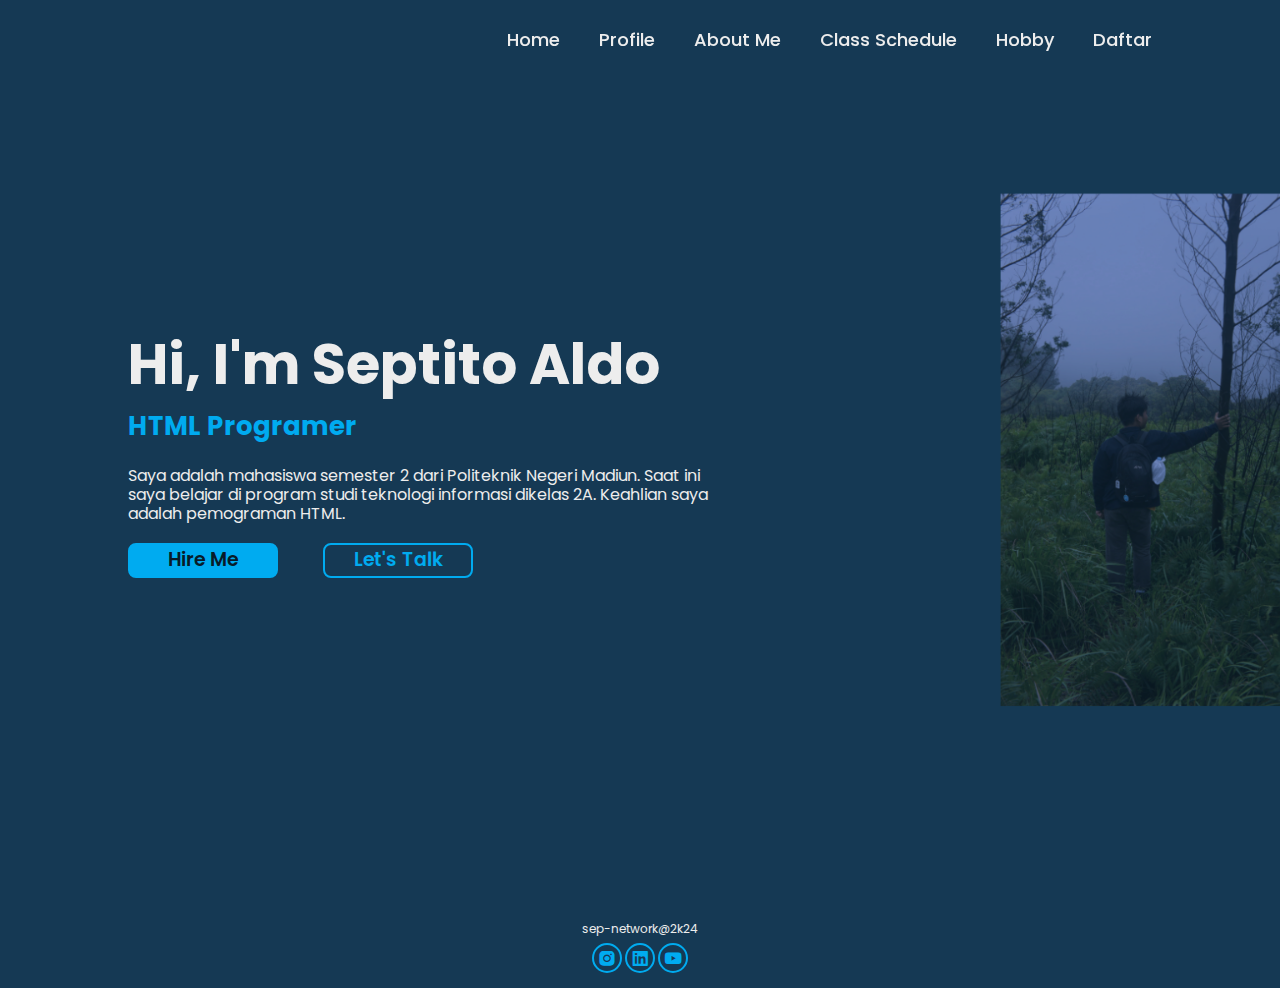
==== index.html @ 5c66a575 "First commit" ====
<!DOCTYPE html>
<html lang="en">
<head>
    <meta charset="UTF-8">
    <meta name="viewport" content="width=device-width, initial-scale=1.0">
    <meta http-equiv="X-UA-Compatible" content="ie=edge">
    <title>Sep-Network</title>
    <link href='https://unpkg.com/boxicons@2.1.4/css/boxicons.min.css' rel='stylesheet'>
    <link rel="stylesheet" href="/css/style.css">
    <link rel="icon" href="img/icon.png">   
</head>
<body>
    <header class="header">
        <a href="#" class="logo">Sep-Network</a>

        <nav class="navbar">
            <a href="index.html" class="active">Home</a>
            <a href="profil.html">Profile</a>
            <a href="about.html">About Me</a>
            <a href="class-schedule.html">Class Schedule</a>
            <a href="hobi.html">Hobby</a>
            <a href="daftar.html">Daftar</a>
        </nav>
    </header>

    <section class="home">
        <div class="home-content">
            <h1>Hi, I'm Septito Aldo</h1>
            <h3>HTML   Programer</h3>
            <p>Saya adalah mahasiswa semester 2 dari Politeknik Negeri Madiun.
                Saat ini saya belajar di program studi teknologi informasi dikelas 2A.
                Keahlian saya adalah pemograman HTML.
            </p>
                <div class="btn-box">
                    <a href="#">Hire Me</a>
                    <a href="#">Let's Talk</a>
                </div>
        </div>
        
        <span class="home-imgHover"></span>
    </section>

    <footer class="footer">
        <div>
            <p>sep-network@2k24</p>
            <div class="f-btn"> 
                <a href="https://www.instagram.com/septitoo" target="_blank"><i class='bx bxl-instagram-alt'></i></a>
                <a href="https://www.linkedin.com/in/septitoo/" target="_blank"><i class='bx bxl-linkedin-square' ></i></a>
                <a href="https://youtube.com/@ryukxsep" target="_blank"><i class='bx bxl-youtube'></i></a>
            </div>            
    </footer>
</body>
</html>
---- css/style.css ----
@import url('https://fonts.googleapis.com/css2?family=Poppins:ital,wght@0,100;0,200;0,300;0,400;0,500;0,600;0,700;0,800;0,900;1,100;1,200;1,300;1,400;1,500;1,600;1,700;1,800;1,900&display=swap');

* {
    margin: 0;
    padding: 0;
    box-sizing: border-box;
    font-family: "Poppins", sans-serif;
}

body {
    color: #ededed;
    background: #153954;
}

.header {
    position: fixed;
    top: 0;
    left: 0;
    width: 100%;
    padding: 20px 10%;
    background: transparent;
    display: flex;
    justify-content: space-between;
    align-items: center;
    z-index: 100;
}

.logo  {
    position: relative;
    font-size: 25px;
    color: #ededed;
    text-decoration: none;
    font-weight: 600;
}

.logo::before {
    content: '';
    position: absolute;
    top: 0;
    right: 0;
    width: 100%;
    height: 100%;
    background: #153954;
    animation: showRight 1s ease forwards;
    animation-delay: 0.4s;
}

.navbar a {
    font-size: 18px;
    color: #ededed;
    text-decoration: none;
    font-weight: 500;
    margin-left: 35px;
    transition: 3s;
}

.navbar a:hover,
.navbar a:active {
    color: #00abf0;
}


/* home */
.home {
    height: 100vh;
    background: url(/img/bg3.png) no-repeat;
    background-size: cover;
    background-position: center;
    display: flex;
    align-items: center;
    padding: 0 10%;
}

.home-content {
    max-width: 600px;
}

.home-content h1 {
    font-size: 56px;
    font-weight: 700;
}


.home-content h3 {
    font-size: 26px;
    font-weight: 700;
    color: #00abf0;
    margin-bottom: 20px;
}


.home-content p {
    font-size: 16px;
    margin: 20px o 40px;
    line-height: 1.2;
    margin-top: 5px;
}


/* btn-home */
.home-content .btn-box {
    display: flex;
    justify-content: space-between;
    width: 345px;
    height: 35px;
    margin-top: 20px;
}

.btn-box a {
    position: relative;
    justify-content: center;
    justify-items: center;
    display: inline-flex;
    width: 150px;
    height: 100%;
    background-color: #00abf0;
    border: 2px solid #00abf0;
    border-radius: 8px;
    font-size: 19px;
    color: #081b29;
    text-decoration: none;
    font-weight: 600;
    font-weight: 1px;
    z-index: 1;
    overflow: hidden;
    transition: .5s;
}

.btn-box a:hover {
    color: #00abf0;
}

.btn-box a:nth-child(2) {
    background: transparent;
    color: #00abf0;
}

.btn-box a:nth-child(2):hover {
    color: #081b29;
}

.btn-box a:nth-child(2)::before {
    background: #00abf0;
}

.btn-box a:before {
    content: '';
    position: absolute;
    top: 0;
    left: 0;
    width: 0;
    height: 100%;
    background: #081b29;
    z-index: -1;
    transition: .5s;
}

.btn-box a:hover:before {
    width: 100%;
}


/* hover untuk efek gambar bg untuk home */
.home-imgHover {
    position: absolute;
    top: 0;
    right: 30px;
    width: 500px;
    height: 100%;
    background: transparent;
    transition: 3s;
}

.home-imgHover:hover {
    background: #153954;
    opacity: .8;
}




/* untuk profile */

.profile {
    padding: 70px 10% 50px;
    text-align: center;
    margin-top: 20px;
}

.profile-card {
    display: flex;
    align-items: center;
    max-width: 700px;
    margin: 0 auto;
    background-color: #143e5f;
    border-radius: 8px;
    box-shadow: 0 4px 8px rgba(0, 0, 0, 0.5);
}

.profile-img {
    flex: 1;
}

.profile-img img {
    width: 200px;
    height: 200px;
    border-radius: 50%;
    margin: 20px;
}

.profile-info {
    flex: 3;
    text-align: left;
    padding: 20px;
}

.profile-info table {
    width: 100%;
    border-collapse: collapse;
    margin-top: 20px;
}

.profile-info td {
    padding: 8px 0;
}

.profile-info td:first-child {
    font-weight: bold;
    width: 30%;
}

.profile-info td:last-child {
    width: 70%;
}


/* untuk about */

.about {
    padding: 50px 10%;
    margin-top: 40px; 
}

.card h1 {
    font-size: 36px;
    color: #ededed;
    margin-bottom: 20px;
    
}

.about p {
    font-size: 18px;
    color: #ededed;
    line-height: 1.6;
    margin-bottom: 30px;
    text-align: justify;
}

.card {
    background-color: #143e5f;
    border-radius: 8px;
    box-shadow: 0 4px 8px rgba(0, 0, 0, 0.5);
    padding: 20px;
    max-width: 700px;
    margin: 0 auto;
}

.card p {
    font-size: 16px;
    color: #ededed;
    margin-bottom: 20px;
}

/* untuk jadwal mumet */

.jadwal {
    position: relative;
    max-width: 1020px;
    margin: 100px auto;
}

.jadwal h1 {
    font-size: 24px; 
    margin-bottom: 50px; 
    color: #ededed; 
}
.container-jadwal {
    padding: 10px 50px;
    position: relative;
    width: 50%;
    animation: movedown 1s linear forwards;
    opacity: 0;
}

@keyframes movedown {
    0%{
        opacity: 0;
        transform: translateY(-30px);
    }
    100%{
        opacity: 1;
        transform: translateY(0px);
    }
}

.container-jadwal:nth-child(1) {
    animation-delay: 0s;
}

.container-jadwal:nth-child(2) {
    animation-delay: 1s;
}

.container-jadwal:nth-child(3) {
    animation-delay: 2s;
}

.container-jadwal:nth-child(4) {
    animation-delay: 3s;
}

.container-jadwal:nth-child(5) {
    animation-delay: 4s;
}

.text-box {
    padding: 20px 30px;
    color: #081b29;
    background: #ededed;
    position: relative;
    border-radius: 6px;
    font-size: 15px;  
    display: flex;
    flex-direction: column;
}

.kiri {
    left: 0;
}

.kanan {
    left: 50%;
}

.s-icon {
    position: absolute;
    display: inline-flex;
    justify-content: center;
    align-items: center;
    background-color: #081b29;
    width: 30px;
    height: 30px;
    border-radius: 50%;
    right: -15px;
    top: 32px;
    z-index: 10;
}

.kanan .s-icon {
    left: -15px;
}

.jadwal::after {
    content: '';
    position: absolute;
    width: 6px;
    height: 100%;
    background: #ededed;
    top: 0;
    left: 50%;
    margin-left: -3px;
    z-index: -1;
    animation: moveline 6s linear forwards;
}

@keyframes moveline {
    0%{
        height: 0;
    }
    100%{
        height: 100%;
    }
}

.text-box h2 {
    font-weight: 600;
}

.text-box h3 {
    margin-top: 0; 
}

.text-box small {
    display: inline-block;
    align-items: center; 
    margin-bottom: 10px; 
}

.text-box small i {
    margin-right: 5px; 
}

.panah-kiri {
    height: 0;
    width: 0;
    position: absolute;
    top: 22px;
    z-index: 1;
    border-top: 15px solid transparent;
    border-bottom: 15px solid transparent;
    border-left: 15px solid #ededed;
    right: -15px;
}

.panah-kanan {
    height: 0;
    width: 0;
    position: absolute;
    top: 22px;
    z-index: 1;
    border-top: 15px solid transparent;
    border-bottom: 15px solid transparent;
    border-right: 15px solid #ededed;
    left: -15px;
}

@media screen and (max-width: 600px) {
    .jadwal {
        margin: 50px auto;
    }
    .jadwal::after {
        left: 31px;
    }
    .container-jadwal {
        width: 100%;
        padding-left: 50px;
        padding-right: 25px;
    }
    .text-box {
        font-size: 12px;
    }
    .text-box small {
        margin-bottom: 10px;
    }
    .kanan, .kiri {
        left: 0;
    }
    .s-icon {
        right: auto;
        left: 15px; 
        top: 32px; 
    }
    
    .container-jadwal .kiri .s-icon {
        right: auto; 
        left: -15px; 
        top: 32px; 
    }

    .panah-kanan, .panah-kiri {
        border-right: 15px solid #ededed;
        border-left: 0;
        left: 15px;
    }
}





/* footer btn sosmed */
.f-btn {
    position: relative;
    top: 5px;
}

.f-btn a {
    display: inline-flex;
    justify-content: center;
    align-items: center;
    width: 30px;
    height: 30px;
    background: transparent;
    border: 2px solid #00abf0;
    border-radius: 50%;
    font-size: 20px;
    color: #00abf0;
    text-decoration: none;
    z-index: 1;
    overflow: hidden;
    transition: .5s;
}

.f-btn a:hover {
    color: #153954;
}

.f-btn a::before {
    content: '';
    position: absolute;
    top: 0;
    left: 0;
    width: 0;
    height: 100%;
    background: #00abf0;
    z-index: -1;
    transition: .5s;
}

.f-btn a:hover:before {
    width: 100%;
}

.footer {
    background-color: #153954 ;
    color: #ededed;
    padding: 20px 10%;
    text-align: center;
}

.footer div {
    font-size: 12px;
}

/* untuk efek logo */
@keyframes showRight {
    0% {
        width: 100%; 
    }
    100% {
        width: 0; 
    }
}
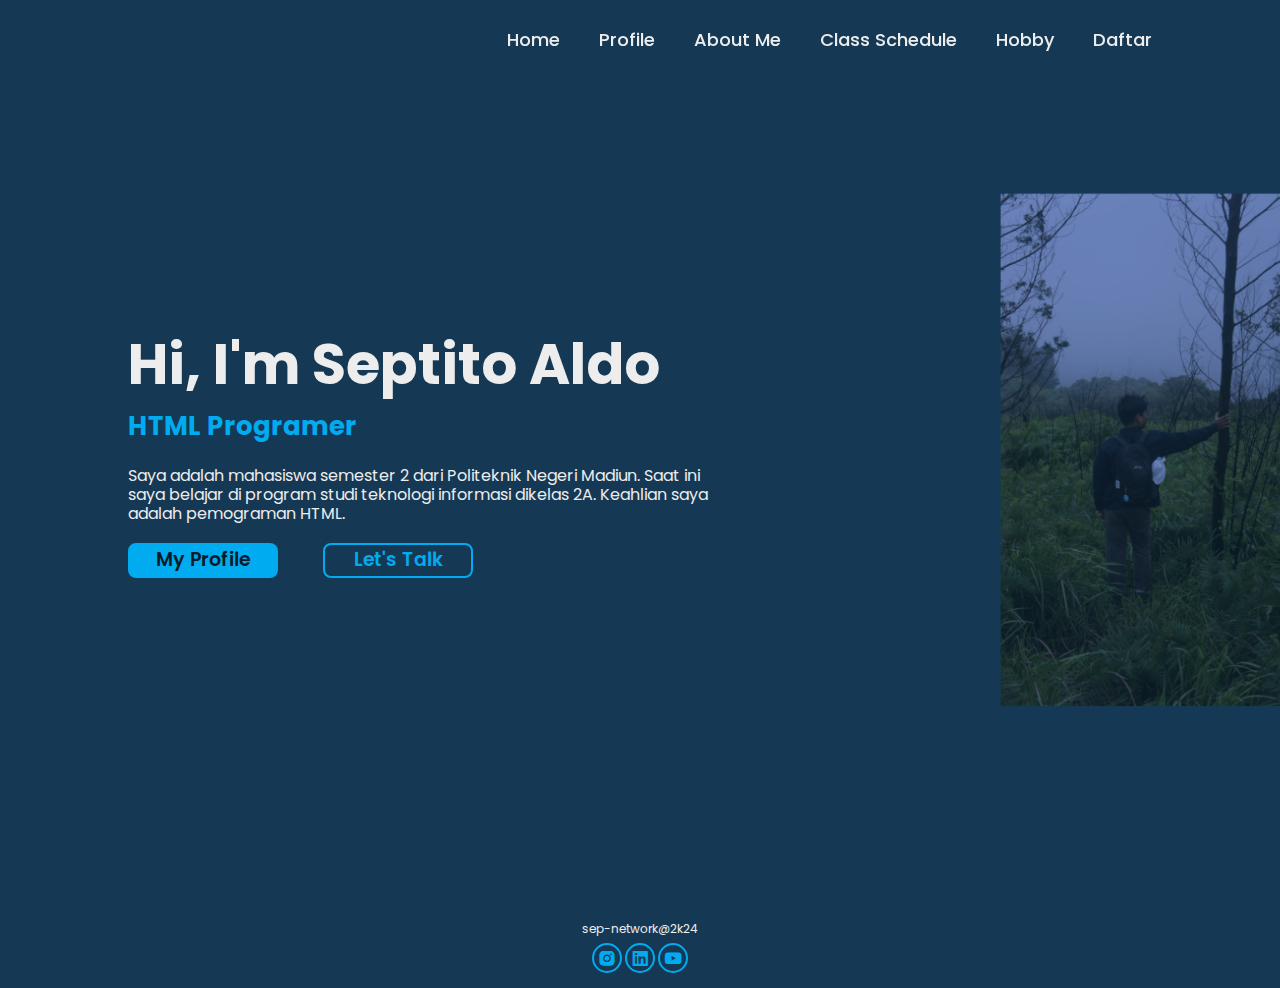
==== commit 110d3b97: "Third Commit" ====
--- a/index.html
+++ b/index.html
@@ -7,6 +7,7 @@
     <title>Sep-Network</title>
     <link href='https://unpkg.com/boxicons@2.1.4/css/boxicons.min.css' rel='stylesheet'>
     <link rel="stylesheet" href="/css/style.css">
+    <link rel="stylesheet" href="/css/home.css">
     <link rel="icon" href="img/icon.png">   
 </head>
 <body>
@@ -32,8 +33,8 @@
                 Keahlian saya adalah pemograman HTML.
             </p>
                 <div class="btn-box">
-                    <a href="#">Hire Me</a>
-                    <a href="#">Let's Talk</a>
+                    <a href="/profil.html">My Profile</a>
+                    <a href="https://wa.me/+6289539702956?text=Hii%20" target="_blank">Let's Talk</a>
                 </div>
         </div>
         
--- a/css/style.css
+++ b/css/style.css
@@ -58,415 +58,6 @@
 .navbar a:active {
     color: #00abf0;
 }
-
-
-/* home */
-.home {
-    height: 100vh;
-    background: url(/img/bg3.png) no-repeat;
-    background-size: cover;
-    background-position: center;
-    display: flex;
-    align-items: center;
-    padding: 0 10%;
-}
-
-.home-content {
-    max-width: 600px;
-}
-
-.home-content h1 {
-    font-size: 56px;
-    font-weight: 700;
-}
-
-
-.home-content h3 {
-    font-size: 26px;
-    font-weight: 700;
-    color: #00abf0;
-    margin-bottom: 20px;
-}
-
-
-.home-content p {
-    font-size: 16px;
-    margin: 20px o 40px;
-    line-height: 1.2;
-    margin-top: 5px;
-}
-
-
-/* btn-home */
-.home-content .btn-box {
-    display: flex;
-    justify-content: space-between;
-    width: 345px;
-    height: 35px;
-    margin-top: 20px;
-}
-
-.btn-box a {
-    position: relative;
-    justify-content: center;
-    justify-items: center;
-    display: inline-flex;
-    width: 150px;
-    height: 100%;
-    background-color: #00abf0;
-    border: 2px solid #00abf0;
-    border-radius: 8px;
-    font-size: 19px;
-    color: #081b29;
-    text-decoration: none;
-    font-weight: 600;
-    font-weight: 1px;
-    z-index: 1;
-    overflow: hidden;
-    transition: .5s;
-}
-
-.btn-box a:hover {
-    color: #00abf0;
-}
-
-.btn-box a:nth-child(2) {
-    background: transparent;
-    color: #00abf0;
-}
-
-.btn-box a:nth-child(2):hover {
-    color: #081b29;
-}
-
-.btn-box a:nth-child(2)::before {
-    background: #00abf0;
-}
-
-.btn-box a:before {
-    content: '';
-    position: absolute;
-    top: 0;
-    left: 0;
-    width: 0;
-    height: 100%;
-    background: #081b29;
-    z-index: -1;
-    transition: .5s;
-}
-
-.btn-box a:hover:before {
-    width: 100%;
-}
-
-
-/* hover untuk efek gambar bg untuk home */
-.home-imgHover {
-    position: absolute;
-    top: 0;
-    right: 30px;
-    width: 500px;
-    height: 100%;
-    background: transparent;
-    transition: 3s;
-}
-
-.home-imgHover:hover {
-    background: #153954;
-    opacity: .8;
-}
-
-
-
-
-/* untuk profile */
-
-.profile {
-    padding: 70px 10% 50px;
-    text-align: center;
-    margin-top: 20px;
-}
-
-.profile-card {
-    display: flex;
-    align-items: center;
-    max-width: 700px;
-    margin: 0 auto;
-    background-color: #143e5f;
-    border-radius: 8px;
-    box-shadow: 0 4px 8px rgba(0, 0, 0, 0.5);
-}
-
-.profile-img {
-    flex: 1;
-}
-
-.profile-img img {
-    width: 200px;
-    height: 200px;
-    border-radius: 50%;
-    margin: 20px;
-}
-
-.profile-info {
-    flex: 3;
-    text-align: left;
-    padding: 20px;
-}
-
-.profile-info table {
-    width: 100%;
-    border-collapse: collapse;
-    margin-top: 20px;
-}
-
-.profile-info td {
-    padding: 8px 0;
-}
-
-.profile-info td:first-child {
-    font-weight: bold;
-    width: 30%;
-}
-
-.profile-info td:last-child {
-    width: 70%;
-}
-
-
-/* untuk about */
-
-.about {
-    padding: 50px 10%;
-    margin-top: 40px; 
-}
-
-.card h1 {
-    font-size: 36px;
-    color: #ededed;
-    margin-bottom: 20px;
-    
-}
-
-.about p {
-    font-size: 18px;
-    color: #ededed;
-    line-height: 1.6;
-    margin-bottom: 30px;
-    text-align: justify;
-}
-
-.card {
-    background-color: #143e5f;
-    border-radius: 8px;
-    box-shadow: 0 4px 8px rgba(0, 0, 0, 0.5);
-    padding: 20px;
-    max-width: 700px;
-    margin: 0 auto;
-}
-
-.card p {
-    font-size: 16px;
-    color: #ededed;
-    margin-bottom: 20px;
-}
-
-/* untuk jadwal mumet */
-
-.jadwal {
-    position: relative;
-    max-width: 1020px;
-    margin: 100px auto;
-}
-
-.jadwal h1 {
-    font-size: 24px; 
-    margin-bottom: 50px; 
-    color: #ededed; 
-}
-.container-jadwal {
-    padding: 10px 50px;
-    position: relative;
-    width: 50%;
-    animation: movedown 1s linear forwards;
-    opacity: 0;
-}
-
-@keyframes movedown {
-    0%{
-        opacity: 0;
-        transform: translateY(-30px);
-    }
-    100%{
-        opacity: 1;
-        transform: translateY(0px);
-    }
-}
-
-.container-jadwal:nth-child(1) {
-    animation-delay: 0s;
-}
-
-.container-jadwal:nth-child(2) {
-    animation-delay: 1s;
-}
-
-.container-jadwal:nth-child(3) {
-    animation-delay: 2s;
-}
-
-.container-jadwal:nth-child(4) {
-    animation-delay: 3s;
-}
-
-.container-jadwal:nth-child(5) {
-    animation-delay: 4s;
-}
-
-.text-box {
-    padding: 20px 30px;
-    color: #081b29;
-    background: #ededed;
-    position: relative;
-    border-radius: 6px;
-    font-size: 15px;  
-    display: flex;
-    flex-direction: column;
-}
-
-.kiri {
-    left: 0;
-}
-
-.kanan {
-    left: 50%;
-}
-
-.s-icon {
-    position: absolute;
-    display: inline-flex;
-    justify-content: center;
-    align-items: center;
-    background-color: #081b29;
-    width: 30px;
-    height: 30px;
-    border-radius: 50%;
-    right: -15px;
-    top: 32px;
-    z-index: 10;
-}
-
-.kanan .s-icon {
-    left: -15px;
-}
-
-.jadwal::after {
-    content: '';
-    position: absolute;
-    width: 6px;
-    height: 100%;
-    background: #ededed;
-    top: 0;
-    left: 50%;
-    margin-left: -3px;
-    z-index: -1;
-    animation: moveline 6s linear forwards;
-}
-
-@keyframes moveline {
-    0%{
-        height: 0;
-    }
-    100%{
-        height: 100%;
-    }
-}
-
-.text-box h2 {
-    font-weight: 600;
-}
-
-.text-box h3 {
-    margin-top: 0; 
-}
-
-.text-box small {
-    display: inline-block;
-    align-items: center; 
-    margin-bottom: 10px; 
-}
-
-.text-box small i {
-    margin-right: 5px; 
-}
-
-.panah-kiri {
-    height: 0;
-    width: 0;
-    position: absolute;
-    top: 22px;
-    z-index: 1;
-    border-top: 15px solid transparent;
-    border-bottom: 15px solid transparent;
-    border-left: 15px solid #ededed;
-    right: -15px;
-}
-
-.panah-kanan {
-    height: 0;
-    width: 0;
-    position: absolute;
-    top: 22px;
-    z-index: 1;
-    border-top: 15px solid transparent;
-    border-bottom: 15px solid transparent;
-    border-right: 15px solid #ededed;
-    left: -15px;
-}
-
-@media screen and (max-width: 600px) {
-    .jadwal {
-        margin: 50px auto;
-    }
-    .jadwal::after {
-        left: 31px;
-    }
-    .container-jadwal {
-        width: 100%;
-        padding-left: 50px;
-        padding-right: 25px;
-    }
-    .text-box {
-        font-size: 12px;
-    }
-    .text-box small {
-        margin-bottom: 10px;
-    }
-    .kanan, .kiri {
-        left: 0;
-    }
-    .s-icon {
-        right: auto;
-        left: 15px; 
-        top: 32px; 
-    }
-    
-    .container-jadwal .kiri .s-icon {
-        right: auto; 
-        left: -15px; 
-        top: 32px; 
-    }
-
-    .panah-kanan, .panah-kiri {
-        border-right: 15px solid #ededed;
-        border-left: 0;
-        left: 15px;
-    }
-}
-
-
-
-
 
 /* footer btn sosmed */
 .f-btn {
--- a/css/home.css
+++ b/css/home.css
@@ -0,0 +1,115 @@
+/* home */
+.home {
+    height: 100vh;
+    background: url(/img/bg3.png) no-repeat;
+    background-size: cover;
+    background-position: center;
+    display: flex;
+    align-items: center;
+    padding: 0 10%;
+}
+
+.home-content {
+    max-width: 600px;
+}
+
+.home-content h1 {
+    font-size: 56px;
+    font-weight: 700;
+}
+
+
+.home-content h3 {
+    font-size: 26px;
+    font-weight: 700;
+    color: #00abf0;
+    margin-bottom: 20px;
+}
+
+
+.home-content p {
+    font-size: 16px;
+    margin: 20px o 40px;
+    line-height: 1.2;
+    margin-top: 5px;
+}
+
+
+/* btn-home */
+.home-content .btn-box {
+    display: flex;
+    justify-content: space-between;
+    width: 345px;
+    height: 35px;
+    margin-top: 20px;
+}
+
+.btn-box a {
+    position: relative;
+    justify-content: center;
+    justify-items: center;
+    display: inline-flex;
+    width: 150px;
+    height: 100%;
+    background-color: #00abf0;
+    border: 2px solid #00abf0;
+    border-radius: 8px;
+    font-size: 19px;
+    color: #081b29;
+    text-decoration: none;
+    font-weight: 600;
+    font-weight: 1px;
+    z-index: 1;
+    overflow: hidden;
+    transition: .5s;
+}
+
+.btn-box a:hover {
+    color: #00abf0;
+}
+
+.btn-box a:nth-child(2) {
+    background: transparent;
+    color: #00abf0;
+}
+
+.btn-box a:nth-child(2):hover {
+    color: #081b29;
+}
+
+.btn-box a:nth-child(2)::before {
+    background: #00abf0;
+}
+
+.btn-box a:before {
+    content: '';
+    position: absolute;
+    top: 0;
+    left: 0;
+    width: 0;
+    height: 100%;
+    background: #081b29;
+    z-index: -1;
+    transition: .5s;
+}
+
+.btn-box a:hover:before {
+    width: 100%;
+}
+
+
+/* hover untuk efek gambar bg untuk home */
+.home-imgHover {
+    position: absolute;
+    top: 0;
+    right: 30px;
+    width: 500px;
+    height: 100%;
+    background: transparent;
+    transition: 3s;
+}
+
+.home-imgHover:hover {
+    background: #153954;
+    opacity: .8;
+}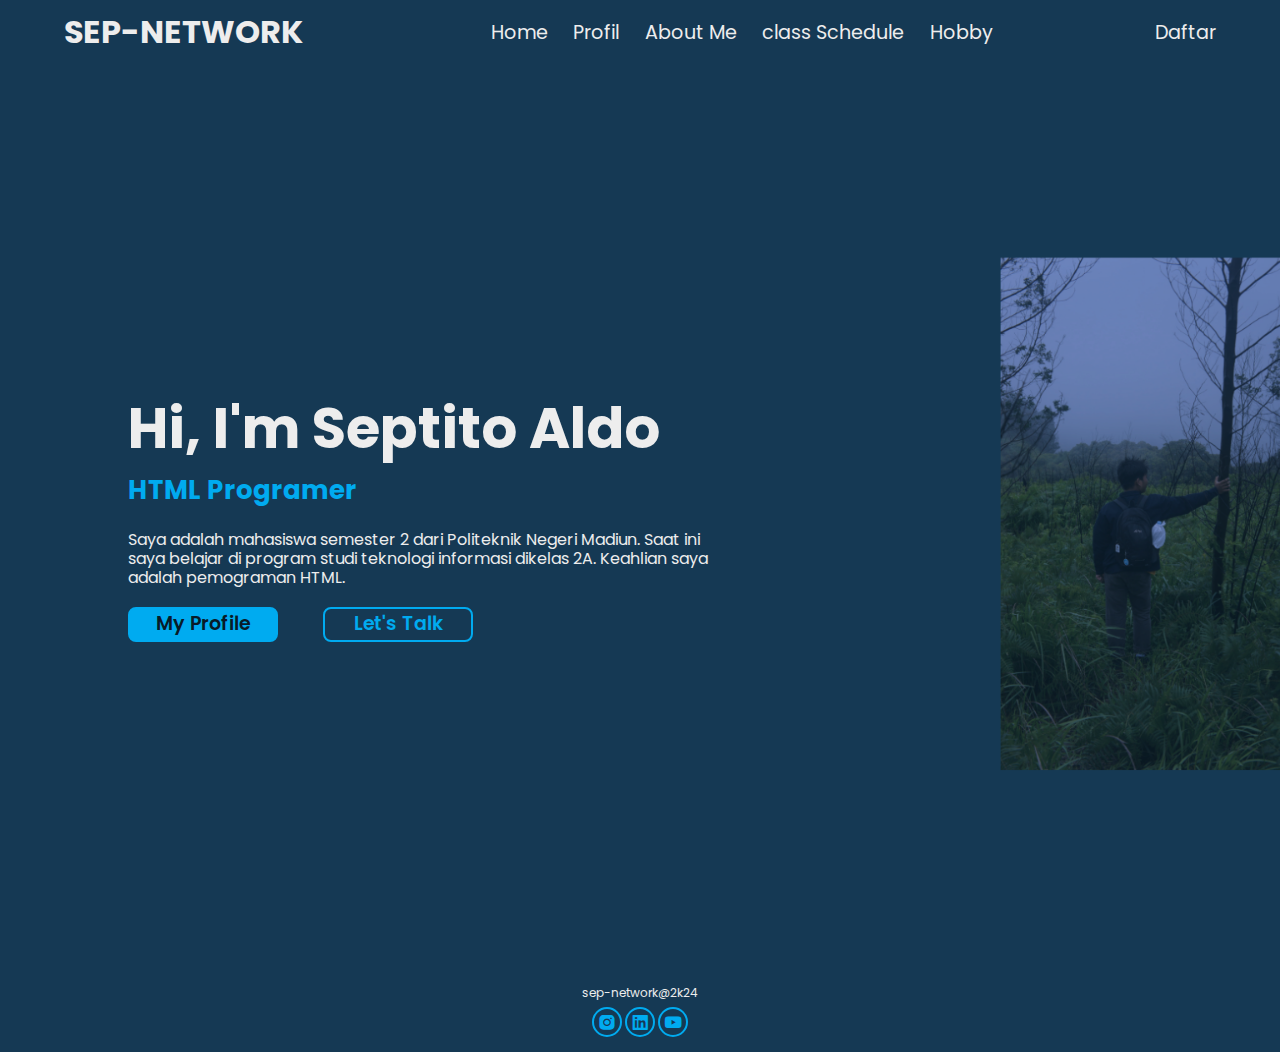
==== commit 3294e938: "update navbar dan @media" ====
--- a/index.html
+++ b/index.html
@@ -4,25 +4,33 @@
     <meta charset="UTF-8">
     <meta name="viewport" content="width=device-width, initial-scale=1.0">
     <meta http-equiv="X-UA-Compatible" content="ie=edge">
-    <title>Sep-Network</title>
+    <title>SEP-NET | HOME</title>
     <link href='https://unpkg.com/boxicons@2.1.4/css/boxicons.min.css' rel='stylesheet'>
+    <link rel="stylesheet" href="https://fonts.googleapis.com/css2?family=Material+Symbols+Outlined:opsz,wght,FILL,GRAD@24,400,0,0" />
     <link rel="stylesheet" href="/css/style.css">
     <link rel="stylesheet" href="/css/home.css">
+    <script src="/js/script.js"></script>
     <link rel="icon" href="img/icon.png">   
 </head>
 <body>
     <header class="header">
-        <a href="#" class="logo">Sep-Network</a>
-
-        <nav class="navbar">
-            <a href="index.html" class="active">Home</a>
-            <a href="profil.html">Profile</a>
-            <a href="about.html">About Me</a>
-            <a href="class-schedule.html">Class Schedule</a>
-            <a href="hobi.html">Hobby</a>
-            <a href="daftar.html">Daftar</a>
-        </nav>
-    </header>
+        <div class="nav-container">
+            <span class="logo">SEP-NETWORK</span>
+            <nav class="nav">
+                <ul class="nav-satu">
+                    <li class="nav-link"><a href="index.html">Home</a></li>
+                    <li class="nav-link"><a href="profil.html">Profil</a></li>
+                    <li class="nav-link"><a href="about.html">About Me</a></li>
+                    <li class="nav-link"><a href="class-schedule.html">class Schedule</a></li>
+                    <li class="nav-link"><a href="hobi.html">Hobby</a></li>
+                </ul>
+                <ul class="nav-dua">
+                    <li class="nav-link"><a href="daftar.html">Daftar</a></li>
+                </ul>
+            </nav>
+            <span class="list-nav  material-symbols-outlined">menu</span>
+        </div>
+</header>
 
     <section class="home">
         <div class="home-content">
@@ -38,7 +46,6 @@
                 </div>
         </div>
         
-        <span class="home-imgHover"></span>
     </section>
 
     <footer class="footer">
--- a/css/style.css
+++ b/css/style.css
@@ -12,51 +12,57 @@
     background: #153954;
 }
 
-.header {
-    position: fixed;
-    top: 0;
-    left: 0;
-    width: 100%;
-    padding: 20px 10%;
-    background: transparent;
-    display: flex;
-    justify-content: space-between;
-    align-items: center;
-    z-index: 100;
+ul {
+    list-style: none;
 }
 
-.logo  {
-    position: relative;
-    font-size: 25px;
-    color: #ededed;
+a {
     text-decoration: none;
-    font-weight: 600;
+    color: inherit;
 }
 
-.logo::before {
-    content: '';
-    position: absolute;
-    top: 0;
-    right: 0;
-    width: 100%;
-    height: 100%;
-    background: #153954;
-    animation: showRight 1s ease forwards;
-    animation-delay: 0.4s;
+
+header {
+    background: transparent;
+    color: #ededed;
+
+    padding: .5rem 0;
 }
 
-.navbar a {
-    font-size: 18px;
-    color: #ededed;
-    text-decoration: none;
-    font-weight: 500;
-    margin-left: 35px;
-    transition: 3s;
+.nav-container {
+    display: flex;
+    align-items: center;
+    justify-content: space-between;
+
+    width: 90%;
+    margin: 0 auto;
 }
 
-.navbar a:hover,
-.navbar a:active {
-    color: #00abf0;
+
+.nav-container .logo {
+    font-size: 2rem; 
+    font-weight: bold;  
+}
+
+.nav {
+    display: flex;
+    flex-grow: 1;
+}
+
+.nav-satu{
+    margin: 0 auto;
+}
+
+.nav-container, .nav-satu,
+.nav-dua {
+    display: flex;
+    gap: 1.6rem;
+    font-size: 1.2rem;
+}
+
+.list-nav {
+    display: none; 
+    cursor: pointer;
 }
 
 /* footer btn sosmed */
@@ -123,3 +129,51 @@
     }
 }
 
+@media (max-width: 768px) {
+    .nav-container .logo {
+        font-size: 1.2rem;
+        z-index: 2;
+    }
+
+    .nav {
+        flex-direction: column;
+        gap: 2rem;
+    }
+
+    .nav-satu,
+    .nav-dua {
+        flex-direction: column;
+        gap: .6rem;
+    }
+
+    .list-nav {
+        display: block;
+
+        z-index: 2;
+    }
+
+    .nav {
+        position: absolute;
+        top: 0;
+        right: -100%;
+        bottom: 0;
+        width: 100%;
+
+        padding-top: 6rem;
+
+        align-items: center;
+        text-align: center;
+        background-color: #153954;
+        color: #ededed;
+
+        transition: 0.15s ease-in-out;
+    }
+
+    .nav.active {
+        right: 0;
+    }
+
+}
+
+
+
--- a/css/home.css
+++ b/css/home.css
@@ -98,18 +98,26 @@
 }
 
 
-/* hover untuk efek gambar bg untuk home */
-.home-imgHover {
-    position: absolute;
-    top: 0;
-    right: 30px;
-    width: 500px;
-    height: 100%;
-    background: transparent;
-    transition: 3s;
-}
 
-.home-imgHover:hover {
-    background: #153954;
-    opacity: .8;
+@media screen and (max-width: 768px) {
+    .home {
+        height: 600px;
+    }
+    .home-content h1 {
+        font-size: 24px; 
+    }
+    .home-content p {
+        max-width: 275px;
+    }
+    .btn-box a {
+        font-size: 14px; 
+        padding: 8px 16px; 
+    }
+    .home-content .btn-box {
+        display: flex;
+        justify-content: space-between;
+        width: 250px;
+        height: 35px;
+        margin-top: 10px;
+    }
 }